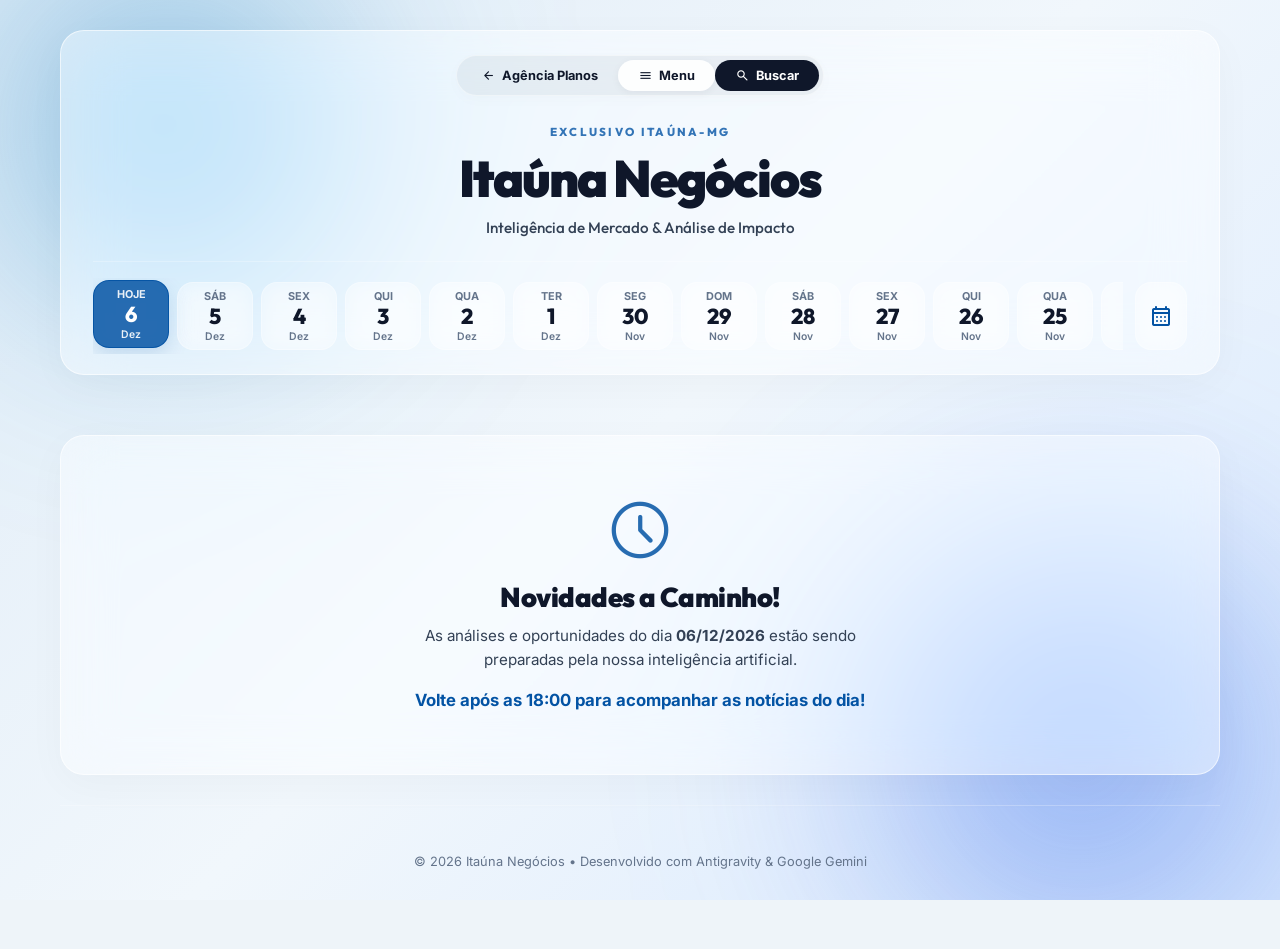
==== itauna.html @ 91522da8 "Criação do site Planos (Liquid Glass) e integração com Itaúna Negócios" ====
<!DOCTYPE html>
<html lang="pt-BR">
<head>
  <meta charset="UTF-8">
  <meta name="viewport" content="width=device-width, initial-scale=1.0">
  <title>Itaúna Negócios - Inteligência Comercial e Notícias Diárias</title>
  <meta name="description" content="Portal de análises de impacto comercial, eventos e inteligência de mercado para comerciantes e empresários da cidade de Itaúna-MG.">
  
  <!-- Fontes do Google: Outfit para títulos limpos e fáceis de ler, e Inter para texto -->
  <link rel="preconnect" href="https://fonts.googleapis.com">
  <link rel="preconnect" href="https://fonts.gstatic.com" crossorigin>
  <link href="https://fonts.googleapis.com/css2?family=Inter:wght@300;400;500;600;700&family=Outfit:wght@400;500;600;700;800;900&display=swap" rel="stylesheet">
  
  <!-- Ícones Material Symbols -->
  <link rel="stylesheet" href="https://fonts.googleapis.com/css2?family=Material+Symbols+Rounded:opsz,wght,FILL,GRAD@20..48,100..700,0..1,-50..200" />
  
  <!-- Estilo Principal -->
  <link rel="stylesheet" href="./src/css/style.css?v=1.0.3">
</head>
<body>

  <!-- Fundo Animado Fluido -->
  <div class="fluid-background" id="fluidBg"></div>

  <!-- Aplicativo Principal -->
  <div class="app-container">
    
    <!-- Cabeçalho Principal (Estilo GreenMotive Glassmorphism) -->
    <header class="app-header" id="appHeader">
      <!-- Barra superior de navegação (Pílulas Flutuantes) -->
      <div class="top-nav-bar">
        <div class="nav-pill">
          <a href="./index.html" class="nav-pill-btn" style="text-decoration: none; color: inherit; display: inline-flex; align-items: center;"><span class="material-symbols-rounded pill-icon">arrow_back</span>Agência Planos</a>
          <span class="nav-pill-btn active"><span class="material-symbols-rounded pill-icon">menu</span>Menu</span>
          <span class="nav-pill-btn accent-pill"><span class="material-symbols-rounded pill-icon">search</span>Buscar</span>
        </div>
      </div>

      <div class="header-content">
        <div class="brand-info">
          <span class="brand-tag">Exclusivo Itaúna-MG</span>
          <h1 class="brand-title">Itaúna Negócios</h1>
        </div>
        <div class="brand-subtitle">Inteligência de Mercado & Análise de Impacto</div>
      </div>
      
      <!-- Date Carousel Timeline (Barra Horizontal Deslizante) -->
      <div class="date-timeline-container">
        <div class="date-timeline" id="dateTimeline">
          <!-- Datas serão inseridas dinamicamente via JS -->
        </div>
        <div class="date-picker-wrapper">
          <button class="calendar-btn" id="calendarBtn" title="Escolher outra data" aria-label="Abrir calendário">
            <span class="material-symbols-rounded">calendar_month</span>
          </button>
          <!-- Input invisível de data para acionar o calendário do sistema -->
          <input type="date" class="hidden-date-input" id="hiddenDateInput">
        </div>
      </div>
    </header>

    <!-- Conteúdo Principal -->
    <main class="main-content">
      <!-- Indicador de Status / Carregamento -->
      <div class="loader-container" id="loaderContainer">
        <div class="spinner"></div>
        <p>Buscando relatórios de mercado...</p>
      </div>

      <!-- Grid Bento Box de Notícias -->
      <section class="news-grid-section">
        <h2 class="visually-hidden">Análises do Dia</h2>
        <div class="news-grid" id="newsGrid">
          <!-- Cards de notícias serão inseridos aqui pelo JavaScript -->
        </div>
      </section>

      <!-- Estado Vazio (Sem notícias) -->
      <div class="empty-state-container" id="emptyState" style="display: none;">
        <span class="material-symbols-rounded empty-icon" id="emptyStateIcon">schedule</span>
        <h3 id="emptyStateTitle">Aguardando Relatório de Hoje</h3>
        <p id="emptyStateMessage">Volte após as 18:00 para acompanhar as notícias do dia.</p>
      </div>
    </main>

    <!-- Rodapé -->
    <footer class="app-footer">
      <p>© 2026 Itaúna Negócios • Desenvolvido com Antigravity & Google Gemini</p>
    </footer>
  </div>

  <!-- Modal Detalhado (iOS style Slide-up Card Overlay) -->
  <div class="modal-overlay" id="newsModal" role="dialog" aria-modal="true" aria-hidden="true">
    <div class="modal-card">
      <button class="modal-close-btn" id="modalCloseBtn" aria-label="Fechar modal">
        <span class="material-symbols-rounded">close</span>
      </button>
      
      <div class="modal-scroll-content">
        <div class="modal-header">
          <span class="modal-category" id="modalCategory">Eventos</span>
          <h2 class="modal-title" id="modalTitle">Título da Notícia Detalhada</h2>
          <div class="modal-meta">
            <span class="modal-impact-badge" id="modalImpact">Alto Impacto</span>
          </div>
        </div>

        <div class="modal-body">
          <!-- Resumo Executivo -->
          <div class="modal-section summary-section">
            <h3 class="section-title"><span class="material-symbols-rounded section-icon">analytics</span>Resumo Executivo</h3>
            <p id="modalSummary">O resumo do evento aparecerá aqui.</p>
          </div>

          <!-- Análise Investigativa -->
          <div class="modal-section analysis-section">
            <h3 class="section-title"><span class="material-symbols-rounded section-icon">search_insights</span>Análise Investigativa do Impacto</h3>
            <div class="section-text" id="modalAnalysis">
              Detalhes analíticos completos do impacto na cidade de Itaúna.
            </div>
          </div>

          <!-- Painel de Inteligência de Mercado (Gráficos e Mapas) -->
          <div class="modal-section intelligence-section" id="modalIntelligenceSection" style="display: none;">
            <h3 class="section-title"><span class="material-symbols-rounded section-icon">monitoring</span>Painel de Inteligência Comercial</h3>
            <div class="intelligence-dashboard">
              <div class="intel-card chart-card">
                <h4 class="intel-card-title">Impacto Estimado por Setor</h4>
                <div class="chart-canvas-wrapper" id="modalChartContainer">
                  <!-- SVG Gráfico dinâmico injetado via JS -->
                </div>
              </div>
            </div>
          </div>

          <!-- Grade de Dicas Práticas e Lucro -->
          <div class="modal-action-grid">
            <div class="action-card how-to-act-card">
              <h3 class="action-card-title"><span class="material-symbols-rounded card-icon">storefront</span>Como Agir (Recomendações)</h3>
              <div class="action-card-content" id="modalHowToAct">
                Passos práticos para comerciantes.
              </div>
            </div>

            <div class="action-card how-to-profit-card">
              <h3 class="action-card-title"><span class="material-symbols-rounded card-icon">monetization_on</span>Como Lucrar (Oportunidades)</h3>
              <div class="action-card-content" id="modalHowToProfit">
                Passos práticos de monetização.
              </div>
            </div>
          </div>
        </div>
      </div>
    </div>
  </div>

  <!-- Scripts -->
  <script src="./src/js/utils.js?v=1.0.3" type="module"></script>
  <script src="./src/js/app.js?v=1.0.3" type="module"></script>
</body>
</html>
---- src/css/style.css ----
/* ==========================================================================
   DESIGN SYSTEM - ITAÚNA NEGÓCIOS
   Aparência: Editorial Moderno & Liquid Glass (Tons de Azul Claro)
   ========================================================================== */

:root {
  /* Cores Temáticas - Paleta Azul Editorial & Glassmorphism */
  --bg-primary: #eef4f9; /* Azul Claro Neutro e Suave */
  --bg-gradient-start: #e0ecf7; 
  --bg-gradient-middle: #f1f7fc;
  --bg-gradient-end: #dbeafe;
  
  /* Efeito Liquid Glass Aprimorado */
  --glass-bg: rgba(255, 255, 255, 0.45);
  --glass-bg-hover: rgba(255, 255, 255, 0.65);
  --glass-border: rgba(255, 255, 255, 0.6);
  --glass-border-hover: rgba(3, 83, 164, 0.25);
  --glass-shadow: rgba(15, 23, 42, 0.03);
  --glass-shadow-hover: rgba(15, 23, 42, 0.06);
  
  /* Cores de Destaque */
  --primary: #0353a4; /* Azul Escuro */
  --primary-hover: #002855;
  --primary-light: rgba(3, 83, 164, 0.06);
  --accent: #2563eb;
  
  /* Cores de Texto */
  --text-primary: #0f172a; /* Slate 900 */
  --text-secondary: #334155; /* Slate 700 */
  --text-muted: #64748b; /* Slate 500 */
  
  /* Níveis de Impacto (Neon/Brilhantes para o Glassmorphism) */
  --impact-high: #f43f5e; /* Vermelho Brilhante */
  --impact-high-bg: rgba(244, 63, 94, 0.1);
  --impact-medium: #f97316; /* Laranja Brilhante */
  --impact-medium-bg: rgba(249, 115, 22, 0.1);
  --impact-low: #0d9488; /* Teal Brilhante */
  --impact-low-bg: rgba(13, 148, 136, 0.1);

  /* Tipografia Limpa */
  --font-title: 'Outfit', -apple-system, BlinkMacSystemFont, "Segoe UI", Roboto, sans-serif;
  --font-subtitle: 'Outfit', -apple-system, BlinkMacSystemFont, "Segoe UI", Roboto, sans-serif;
  --font-body: 'Inter', -apple-system, BlinkMacSystemFont, "Segoe UI", Roboto, sans-serif;
  
  /* Bordas e Cantos (Pontas Bem Arredondadas estilo GreenMotive) */
  --border-radius-sm: 8px;
  --border-radius-md: 16px;
  --border-radius-lg: 24px;
  --border-radius-xl: 32px;
  
  /* Linhas Divisórias de Vidro */
  --divider-thin: 1px solid rgba(255, 255, 255, 0.4);
  
  --transition-smooth: all 0.3s cubic-bezier(0.16, 1, 0.3, 1);
  --transition-spring: all 0.5s cubic-bezier(0.175, 0.885, 0.32, 1.1);
}

/* ==========================================================================
   RESET & ESTILOS GERAIS
   ========================================================================== */

* {
  box-sizing: border-box;
  margin: 0;
  padding: 0;
}

body {
  font-family: var(--font-body);
  color: var(--text-primary);
  background-color: var(--bg-primary);
  min-height: 100vh;
  overflow-x: hidden;
  position: relative;
  -webkit-font-smoothing: antialiased;
}

.visually-hidden {
  position: absolute;
  width: 1px;
  height: 1px;
  padding: 0;
  margin: -1px;
  overflow: hidden;
  clip: rect(0, 0, 0, 0);
  white-space: nowrap;
  border: 0;
}

/* ==========================================================================
   FUNDO FLUIDO COM ORBES EM MOVIMENTO (Glassmorphism Background)
   ========================================================================== */

.fluid-background {
  position: fixed;
  top: 0;
  left: 0;
  right: 0;
  bottom: 0;
  z-index: -2;
  background: linear-gradient(135deg, 
    var(--bg-gradient-start), 
    var(--bg-gradient-middle), 
    var(--bg-gradient-end)
  );
  overflow: hidden;
}

/* Orbes de Vidro Refrativos Animados */
.fluid-background::before,
.fluid-background::after {
  content: '';
  position: absolute;
  border-radius: 50%;
  filter: blur(100px);
  opacity: 0.55;
  mix-blend-mode: multiply;
  animation: floatOrbs 25s infinite alternate ease-in-out;
  pointer-events: none;
}

.fluid-background::before {
  width: 500px;
  height: 500px;
  background: radial-gradient(circle, #0284c7 0%, rgba(2, 132, 199, 0) 70%);
  top: -120px;
  left: -80px;
}

.fluid-background::after {
  width: 600px;
  height: 600px;
  background: radial-gradient(circle, #2563eb 0%, rgba(37, 99, 235, 0) 70%);
  bottom: -150px;
  right: -100px;
  animation-delay: -7s;
  animation-duration: 32s;
}

@keyframes floatOrbs {
  0% {
    transform: translate(0, 0) scale(1);
  }
  50% {
    transform: translate(120px, 80px) scale(1.15);
  }
  100% {
    transform: translate(-60px, -90px) scale(0.9);
  }
}

/* ==========================================================================
   CONTAINER E CABEÇALHO EDITORIAL
   ========================================================================== */

.app-container {
  max-width: 1200px;
  margin: 0 auto;
  padding: 30px 20px 80px 20px;
  min-height: 100vh;
  display: flex;
  flex-direction: column;
}

/* Cabeçalho estilo GreenMotive Glassmorphism */
.app-header {
  background: var(--glass-bg);
  backdrop-filter: blur(30px) saturate(140%);
  -webkit-backdrop-filter: blur(30px) saturate(140%);
  border: 1px solid var(--glass-border);
  box-shadow: 0 10px 40px var(--glass-shadow);
  border-radius: var(--border-radius-lg);
  padding: 24px 32px 20px 32px;
  margin-bottom: 30px;
  display: flex;
  flex-direction: column;
  align-items: center;
  position: relative;
  overflow: hidden;
}

/* Barra superior de navegação (Pílulas) */
.top-nav-bar {
  width: 100%;
  display: flex;
  justify-content: center;
  margin-bottom: 24px;
}

.nav-pill {
  display: flex;
  background: rgba(15, 23, 42, 0.05); /* Cinza escuro ultra suave */
  border-radius: 9999px;
  padding: 4px;
  border: 1px solid rgba(255, 255, 255, 0.45);
  box-shadow: 0 4px 15px rgba(15, 23, 42, 0.02);
}

.nav-pill-btn {
  display: inline-flex;
  align-items: center;
  gap: 6px;
  padding: 8px 20px;
  font-size: 0.8rem;
  font-weight: 700;
  color: var(--text-secondary);
  border-radius: 9999px;
  cursor: pointer;
  transition: var(--transition-smooth);
}

.nav-pill-btn.active {
  background: rgba(255, 255, 255, 0.9);
  color: #0f172a;
  box-shadow: 0 2px 8px rgba(15, 23, 42, 0.05);
}

.nav-pill-btn.accent-pill {
  background: #0f172a; /* Slate escuro */
  color: #ffffff;
}

.nav-pill-btn.accent-pill:hover {
  background: #1e293b;
  transform: translateY(0);
}

.pill-icon {
  font-size: 15px !important;
}

.header-content {
  width: 100%;
  display: flex;
  flex-direction: column;
  align-items: center;
  gap: 2px;
  margin-bottom: 24px;
  text-align: center;
}

.brand-tag {
  font-family: var(--font-subtitle);
  font-size: 0.72rem;
  font-weight: 800;
  text-transform: uppercase;
  letter-spacing: 0.2em;
  color: var(--primary);
  opacity: 0.8;
}

.brand-title {
  font-family: var(--font-title);
  font-size: 3.2rem;
  font-weight: 900;
  letter-spacing: -0.04em;
  color: #0f172a;
  margin: 6px 0;
}

.brand-subtitle {
  font-family: var(--font-subtitle);
  font-size: 0.95rem;
  color: var(--text-secondary);
  font-weight: 500;
}

/* ==========================================================================
   DATE CAROUSEL (Timeline de Abas)
   ========================================================================== */

.date-timeline-container {
  width: 100%;
  display: flex;
  align-items: center;
  gap: 12px;
  border-top: 1px solid rgba(255, 255, 255, 0.25);
  padding-top: 16px;
}

.date-timeline {
  display: flex;
  gap: 8px;
  overflow-x: auto;
  scroll-behavior: smooth;
  flex-grow: 1;
  padding: 4px 0;
  scrollbar-width: none;
  -ms-overflow-style: none;
}

.date-timeline::-webkit-scrollbar {
  display: none;
}

.date-item {
  flex: 0 0 auto;
  display: flex;
  flex-direction: column;
  align-items: center;
  justify-content: center;
  width: 76px;
  height: 68px;
  border-radius: var(--border-radius-md);
  border: 1px solid rgba(255, 255, 255, 0.3);
  background: rgba(255, 255, 255, 0.25);
  backdrop-filter: blur(10px);
  cursor: pointer;
  user-select: none;
  transition: var(--transition-smooth);
}

.date-item:hover {
  background: rgba(255, 255, 255, 0.6);
  transform: translateY(-2px);
  border-color: rgba(255, 255, 255, 0.6);
}

.date-item-weekday {
  font-family: var(--font-body);
  font-size: 0.68rem;
  text-transform: uppercase;
  font-weight: 700;
  color: var(--text-muted);
}

.date-item-day {
  font-family: var(--font-title);
  font-size: 1.35rem;
  font-weight: 800;
  color: var(--text-primary);
  line-height: 1.1;
  margin: 2px 0;
}

.date-item-month {
  font-family: var(--font-body);
  font-size: 0.65rem;
  font-weight: 600;
  color: var(--text-muted);
}

/* Pílula Ativa (Estilo Moderno Vidro) */
.date-item.active {
  background: rgba(3, 83, 164, 0.85);
  border-color: rgba(3, 83, 164, 0.9);
  transform: translateY(-2px);
  box-shadow: 0 8px 20px rgba(3, 83, 164, 0.15);
}

.date-item.active .date-item-weekday { color: rgba(255, 255, 255, 0.9); }
.date-item.active .date-item-day { color: #ffffff; }
.date-item.active .date-item-month { color: rgba(255, 255, 255, 0.9); }

/* Calendário */
.calendar-btn {
  width: 52px;
  height: 68px;
  border-radius: var(--border-radius-md);
  border: 1px solid rgba(255, 255, 255, 0.3);
  background: rgba(255, 255, 255, 0.25);
  backdrop-filter: blur(10px);
  color: var(--primary);
  cursor: pointer;
  display: flex;
  align-items: center;
  justify-content: center;
  transition: var(--transition-smooth);
  position: relative;
}

.calendar-btn:hover {
  background: rgba(255, 255, 255, 0.6);
  transform: scale(1.03);
}

.hidden-date-input {
  position: absolute;
  top: 0;
  left: 0;
  width: 100%;
  height: 100%;
  opacity: 0;
  cursor: pointer;
  z-index: 10;
}

/* ==========================================================================
   GRID BENTO BOX EDITORIAL
   ========================================================================== */

.main-content {
  flex-grow: 1;
  display: flex;
  flex-direction: column;
}

.news-grid {
  display: grid;
  grid-template-columns: 1fr;
  gap: 28px;
  padding: 16px 0;
}

@media (min-width: 768px) {
  .news-grid {
    grid-template-columns: repeat(2, 1fr);
  }
}

@media (min-width: 1024px) {
  .news-grid {
    grid-template-columns: repeat(3, 1fr);
  }
}

/* Estilo do Card Glassmorphism Ultra-Premium (GreenMotive style) */
.news-card {
  background: rgba(255, 255, 255, 0.45);
  backdrop-filter: blur(25px) saturate(140%);
  -webkit-backdrop-filter: blur(25px) saturate(140%);
  border: 1px solid rgba(255, 255, 255, 0.5);
  border-radius: var(--border-radius-lg);
  padding: 28px;
  box-shadow: 0 8px 32px var(--glass-shadow);
  cursor: pointer;
  display: flex;
  flex-direction: column;
  justify-content: space-between;
  min-height: 410px; /* Tamanho mínimo uniforme e confortável */
  height: auto;
  gap: 16px;
  transition: var(--transition-spring);
  position: relative;
  overflow: hidden;
  animation: fadeIn 0.4s ease forwards;
}

.news-card:hover {
  background: rgba(255, 255, 255, 0.65);
  border-color: rgba(3, 83, 164, 0.25);
  transform: translateY(-6px);
  box-shadow: 0 16px 40px rgba(15, 23, 42, 0.08);
}

/* Container de Gradiente Abstrato (Hover Effect) */
.card-bg-gradient {
  position: absolute;
  top: 0;
  left: 0;
  width: 100%;
  height: 100%;
  z-index: 0;
  pointer-events: none;
  opacity: 0.12;
  transition: opacity 0.5s ease, transform 0.5s ease;
  display: flex;
  align-items: center;
  justify-content: center;
}

.news-card:hover .card-bg-gradient {
  opacity: 0.35;
  transform: scale(1.15) rotate(5deg);
}

/* Forçar conteúdo a ficar sobreposto ao gradiente de fundo */
.card-header-tags,
.card-body-content,
.card-footer {
  position: relative;
  z-index: 1;
}

/* Ícone Geométrico Minimalista de Traço Grosso */
.card-geo-icon {
  width: 42px;
  height: 42px;
  display: flex;
  align-items: center;
  justify-content: center;
  color: #0f172a; /* Slate 900 */
  margin-bottom: 8px;
  transition: var(--transition-smooth);
}

.card-geo-icon svg {
  width: 100%;
  height: 100%;
  stroke: currentColor;
  stroke-width: 3.5px; /* Traço grosso geométrico */
  fill: none;
  stroke-linecap: round;
  stroke-linejoin: round;
}

.news-card:hover .card-geo-icon {
  transform: scale(1.08);
  color: var(--accent);
}

/* Tags e Badges */
.card-header-tags {
  display: flex;
  justify-content: space-between;
  align-items: center;
}

.category-tag {
  font-family: var(--font-subtitle);
  font-size: 0.7rem;
  font-weight: 800;
  text-transform: uppercase;
  color: var(--primary);
  background: rgba(3, 83, 164, 0.05);
  padding: 5px 12px;
  border-radius: 9999px;
  letter-spacing: 0.06em;
  border: 1px solid rgba(3, 83, 164, 0.1);
}

.impact-badge {
  font-family: var(--font-body);
  font-size: 0.7rem;
  font-weight: 700;
  padding: 5px 10px;
  border-radius: 8px;
  display: inline-flex;
  align-items: center;
  gap: 5px;
}

.impact-badge::before {
  content: '';
  width: 6px;
  height: 6px;
  border-radius: 50%;
  display: inline-block;
}

/* Níveis de Impacto Translúcidos */
.news-card.impact-alto .impact-badge { color: var(--impact-high); background: var(--impact-high-bg); }
.news-card.impact-alto .impact-badge::before { background: var(--impact-high); }

.news-card.impact-médio .impact-badge { color: var(--impact-medium); background: var(--impact-medium-bg); }
.news-card.impact-médio .impact-badge::before { background: var(--impact-medium); }

.news-card.impact-baixo .impact-badge { color: var(--impact-low); background: var(--impact-low-bg); }
.news-card.impact-baixo .impact-badge::before { background: var(--impact-low); }

/* Título e Texto */
.card-body-content {
  display: flex;
  flex-direction: column;
  gap: 10px;
  flex-grow: 1;
}

.card-title {
  font-family: var(--font-title);
  font-size: 1.3rem;
  font-weight: 800;
  line-height: 1.3;
  color: #0f172a;
  transition: var(--transition-smooth);
}

.news-card:hover .card-title {
  color: var(--accent);
}

.card-summary {
  font-family: var(--font-body);
  font-size: 0.85rem;
  line-height: 1.55;
  color: var(--text-secondary);
  display: -webkit-box;
  -webkit-line-clamp: 3; /* Reduzido para 3 linhas para liberar espaço e não cortar o rodapé */
  -webkit-box-orient: vertical;
  overflow: hidden;
}

/* Rodapé do Card */
.card-footer {
  display: flex;
  align-items: center;
  justify-content: flex-end;
  border-top: 1px solid rgba(15, 23, 42, 0.05);
  padding-top: 12px;
  font-size: 0.8rem;
  font-weight: 700;
  color: var(--primary);
}

.read-more-text {
  display: flex;
  align-items: center;
  gap: 4px;
  font-family: var(--font-subtitle);
  transition: var(--transition-smooth);
}

.news-card:hover .read-more-text {
  transform: translateX(4px);
  color: var(--accent);
}

/* ==========================================================================
   MODAL DE DETALHES (Glassmorphism Duplo e Contraste Escuro)
   ========================================================================== */

.modal-overlay {
  position: fixed;
  top: 0;
  left: 0;
  right: 0;
  bottom: 0;
  background-color: rgba(15, 32, 55, 0.25);
  backdrop-filter: blur(20px);
  -webkit-backdrop-filter: blur(20px);
  z-index: 1000;
  display: flex;
  align-items: flex-end;
  justify-content: center;
  opacity: 0;
  pointer-events: none;
  transition: opacity 0.4s cubic-bezier(0.16, 1, 0.3, 1);
}

.modal-overlay.active {
  opacity: 1;
  pointer-events: auto;
}

.modal-card {
  width: 100%;
  max-height: 92vh;
  background: rgba(255, 255, 255, 0.45); /* Vidro super translúcido */
  backdrop-filter: blur(40px) saturate(160%);
  -webkit-backdrop-filter: blur(40px) saturate(160%);
  border: 1px solid rgba(255, 255, 255, 0.65);
  border-top-left-radius: var(--border-radius-xl);
  border-top-right-radius: var(--border-radius-xl);
  box-shadow: 0 -20px 60px rgba(15, 32, 55, 0.1);
  position: relative;
  display: flex;
  flex-direction: column;
  transform: translateY(100%);
  transition: transform 0.55s cubic-bezier(0.16, 1, 0.3, 1);
}

.modal-overlay.active .modal-card {
  transform: translateY(0);
}

@media (min-width: 768px) {
  .modal-overlay {
    align-items: center;
  }
  .modal-card {
    width: 90%;
    max-width: 860px;
    height: auto;
    max-height: 88vh;
    border-radius: var(--border-radius-lg);
  }
}

/* Botão Fechar Estilo Pill */
.modal-close-btn {
  position: absolute;
  top: 20px;
  right: 20px;
  width: 36px;
  height: 36px;
  border-radius: 50%;
  background: rgba(15, 23, 42, 0.08);
  border: 1px solid rgba(255, 255, 255, 0.45);
  color: var(--text-primary);
  cursor: pointer;
  display: flex;
  align-items: center;
  justify-content: center;
  z-index: 100;
  transition: var(--transition-smooth);
}

.modal-close-btn:hover {
  background: #0f172a;
  color: #ffffff;
  transform: scale(1.05);
}

/* Rolagem Interna */
.modal-scroll-content {
  overflow-y: auto;
  padding: 0;
}

/* Header do Modal */
.modal-header {
  padding: 36px 36px 16px 36px;
  display: flex;
  flex-direction: column;
  align-items: flex-start;
  gap: 12px;
}

.modal-category {
  font-family: var(--font-subtitle);
  font-size: 0.7rem;
  font-weight: 800;
  text-transform: uppercase;
  color: var(--primary);
  background: rgba(3, 83, 164, 0.06);
  padding: 5px 12px;
  border-radius: 9999px;
  letter-spacing: 0.06em;
  border: 1px solid rgba(3, 83, 164, 0.1);
}

.modal-title {
  font-family: var(--font-title);
  font-size: 2rem;
  font-weight: 900;
  line-height: 1.25;
  color: #0f172a;
  letter-spacing: -0.02em;
}

.modal-meta {
  width: 100%;
  display: flex;
  align-items: center;
  border-bottom: 1px solid rgba(255, 255, 255, 0.3);
  padding-bottom: 16px;
}

.modal-impact-badge {
  font-family: var(--font-body);
  font-size: 0.72rem;
  font-weight: 700;
  padding: 5px 10px;
  border-radius: 8px;
  display: inline-flex;
  align-items: center;
  gap: 6px;
}

.modal-impact-badge::before {
  content: '';
  width: 6px;
  height: 6px;
  border-radius: 50%;
}

/* Corpo do Modal */
.modal-body {
  padding: 0 36px 48px 36px;
  display: flex;
  flex-direction: column;
  gap: 28px;
}

/* Seção Clássica (Clara) */
.modal-section {
  background: rgba(255, 255, 255, 0.35);
  border: 1px solid rgba(255, 255, 255, 0.5);
  border-radius: var(--border-radius-md);
  padding: 24px;
  box-shadow: 0 4px 20px rgba(0, 0, 0, 0.01);
  transition: var(--transition-smooth);
}

.section-title {
  font-family: var(--font-title);
  font-size: 1.15rem;
  font-weight: 800;
  color: #0f172a;
  margin-bottom: 16px;
  display: flex;
  align-items: center;
  gap: 8px;
  border-bottom: 1px solid rgba(15, 23, 42, 0.06);
  padding-bottom: 8px;
}

.section-icon {
  color: var(--primary);
  font-size: 20px;
}

/* Resumo em Vidro Escuro (Alto Contraste - Cannabis Lab style) */
.summary-section {
  background: rgba(15, 23, 42, 0.88) !important;
  backdrop-filter: blur(20px);
  border: 1px solid rgba(255, 255, 255, 0.1) !important;
  color: rgba(255, 255, 255, 0.9) !important;
  border-left: 4px solid var(--accent) !important;
  box-shadow: 0 10px 30px rgba(0, 0, 0, 0.12);
}

.summary-section .section-title {
  color: #ffffff !important;
  border-bottom-color: rgba(255, 255, 255, 0.1) !important;
}

.summary-section .section-icon {
  color: #38bdf8;
}

#modalSummary {
  font-family: var(--font-subtitle);
  font-size: 1.05rem;
  line-height: 1.6;
  font-weight: 600;
  color: rgba(255, 255, 255, 0.85);
  font-style: italic;
}

#modalAnalysis {
  font-family: var(--font-body);
  font-size: 0.92rem;
  line-height: 1.65;
  color: var(--text-secondary);
}

/* ==========================================================================
   PAINEL DE INTELIGÊNCIA COMERCIAL (Vidro Escuro / Preto Contrastante)
   ========================================================================== */

.intelligence-dashboard {
  display: flex;
  flex-direction: column;
  gap: 20px;
}

.intel-card {
  background: rgba(15, 23, 42, 0.88) !important;
  backdrop-filter: blur(20px);
  border: 1px solid rgba(255, 255, 255, 0.1) !important;
  border-radius: var(--border-radius-md);
  padding: 20px;
  color: #ffffff !important;
  box-shadow: 0 10px 30px rgba(0, 0, 0, 0.12);
  transition: var(--transition-smooth);
}

.intel-card:hover {
  transform: translateY(-2px);
  border-color: rgba(255, 255, 255, 0.18) !important;
}

.intel-card-title {
  font-family: var(--font-title);
  font-size: 0.8rem;
  font-weight: 800;
  color: rgba(255, 255, 255, 0.9);
  margin-bottom: 14px;
  text-transform: uppercase;
  letter-spacing: 0.05em;
  border-bottom: 1px solid rgba(255, 255, 255, 0.1);
  padding-bottom: 8px;
}

.chart-canvas-wrapper {
  height: 200px;
  display: flex;
  align-items: center;
  justify-content: center;
  background: rgba(255, 255, 255, 0.04) !important;
  border-radius: var(--border-radius-sm);
  padding: 8px;
  border: 1px solid rgba(255, 255, 255, 0.08);
}

.map-canvas-wrapper {
  height: 200px;
  background: rgba(255, 255, 255, 0.04) !important;
  border-radius: var(--border-radius-sm);
  border: 1px solid rgba(255, 255, 255, 0.08);
  padding: 0 !important; /* Sem padding para o iframe do Google Maps preencher tudo */
  overflow: hidden;
}

/* SVG Chart Neon Styles */
.chart-bar {
  transition: fill 0.3s ease;
}
.chart-bar:hover {
  fill: #60a5fa !important; /* Azul Neon */
}

/* ==========================================================================
   GRADE DE RECOMENDAÇÕES E LUCRO (Vidro Escuro Contrastante)
   ========================================================================== */

.modal-action-grid {
  display: grid;
  grid-template-columns: 1fr;
  gap: 20px;
}

@media (min-width: 768px) {
  .modal-action-grid {
    grid-template-columns: repeat(2, 1fr);
  }
}

.action-card {
  background: rgba(15, 23, 42, 0.88) !important;
  backdrop-filter: blur(20px);
  border: 1px solid rgba(255, 255, 255, 0.1);
  border-radius: var(--border-radius-md);
  padding: 24px;
  color: #ffffff !important;
  box-shadow: 0 10px 30px rgba(0, 0, 0, 0.12);
  transition: var(--transition-smooth);
}

.action-card:hover {
  transform: translateY(-2px);
  border-color: rgba(255, 255, 255, 0.18);
}

.how-to-act-card {
  border-left: 5px solid var(--accent);
}

.how-to-profit-card {
  border-left: 5px solid var(--impact-low);
}

.action-card-title {
  font-family: var(--font-title);
  font-size: 1.1rem;
  font-weight: 800;
  margin-bottom: 14px;
  display: flex;
  align-items: center;
  gap: 8px;
  color: #ffffff !important;
  border-bottom: 1px solid rgba(255, 255, 255, 0.1);
  padding-bottom: 8px;
}

.how-to-act-card .card-icon { color: #38bdf8; }
.how-to-profit-card .card-icon { color: #2dd4bf; }

.action-card-content {
  font-family: var(--font-body);
  font-size: 0.88rem;
  line-height: 1.6;
  color: rgba(255, 255, 255, 0.8);
}

.action-card-content ul, 
.action-card-content ol {
  padding-left: 18px;
}

.action-card-content li {
  margin-bottom: 10px;
}

/* ==========================================================================
   RODAPÉ E ANIMAÇÕES
   ========================================================================== */

.app-footer {
  margin-top: auto;
  padding-top: 48px;
  text-align: center;
  color: var(--text-muted);
  font-size: 0.8rem;
  border-top: 1px solid rgba(255, 255, 255, 0.25);
}

@keyframes fadeIn {
  from {
    opacity: 0;
    transform: translateY(12px);
  }
  to {
    opacity: 1;
    transform: translateY(0);
  }
}

/* ==========================================================================
   ESTADOS DE CARREGAMENTO E VAZIO (Loader & Empty State)
   ========================================================================== */

.loader-container,
.empty-state-container {
  display: flex;
  flex-direction: column;
  align-items: center;
  justify-content: center;
  text-align: center;
  padding: 60px 24px;
  background: var(--glass-bg);
  backdrop-filter: blur(25px) saturate(140%);
  -webkit-backdrop-filter: blur(25px) saturate(140%);
  border: 1px solid var(--glass-border);
  border-radius: var(--border-radius-lg);
  box-shadow: 0 10px 40px var(--glass-shadow);
  margin: 30px 0;
  animation: fadeIn 0.5s ease forwards;
}

.loader-container p,
.empty-state-container p {
  font-family: var(--font-body);
  font-size: 0.95rem;
  color: var(--text-secondary);
  max-width: 480px;
  line-height: 1.6;
}

.loader-container p {
  margin-top: 18px;
  font-weight: 600;
}

.empty-state-container h3 {
  font-family: var(--font-title);
  font-size: 1.7rem;
  font-weight: 900;
  color: #0f172a;
  margin: 16px 0 10px 0;
  letter-spacing: -0.02em;
}

/* Spinner de Carregamento Premium */
.spinner {
  width: 52px;
  height: 52px;
  border: 4.5px solid rgba(3, 83, 164, 0.1);
  border-left-color: var(--primary);
  border-radius: 50%;
  animation: spin 1s linear infinite;
}

@keyframes spin {
  to { transform: rotate(360deg); }
}

/* Ícones dos Estados */
.empty-icon {
  font-size: 68px !important;
  color: var(--primary);
  opacity: 0.85;
  display: inline-block;
  line-height: 1;
}

/* Animação do Relógio (Pendular + Pulso) */
.empty-icon.animated-clock {
  animation: clockPulse 3.5s infinite ease-in-out, clockWobble 6s infinite ease-in-out;
}

/* Animação de Pulsar o Brilho */
@keyframes clockPulse {
  0%, 100% {
    transform: scale(1);
    filter: drop-shadow(0 0 0px rgba(3, 83, 164, 0));
    opacity: 0.8;
  }
  50% {
    transform: scale(1.08);
    filter: drop-shadow(0 0 16px rgba(3, 83, 164, 0.45));
    opacity: 1;
  }
}

/* Animação de Oscilação / Pêndulo Suave */
@keyframes clockWobble {
  0%, 100% { transform: rotate(0deg); }
  25% { transform: rotate(12deg); }
  75% { transform: rotate(-12deg); }
}
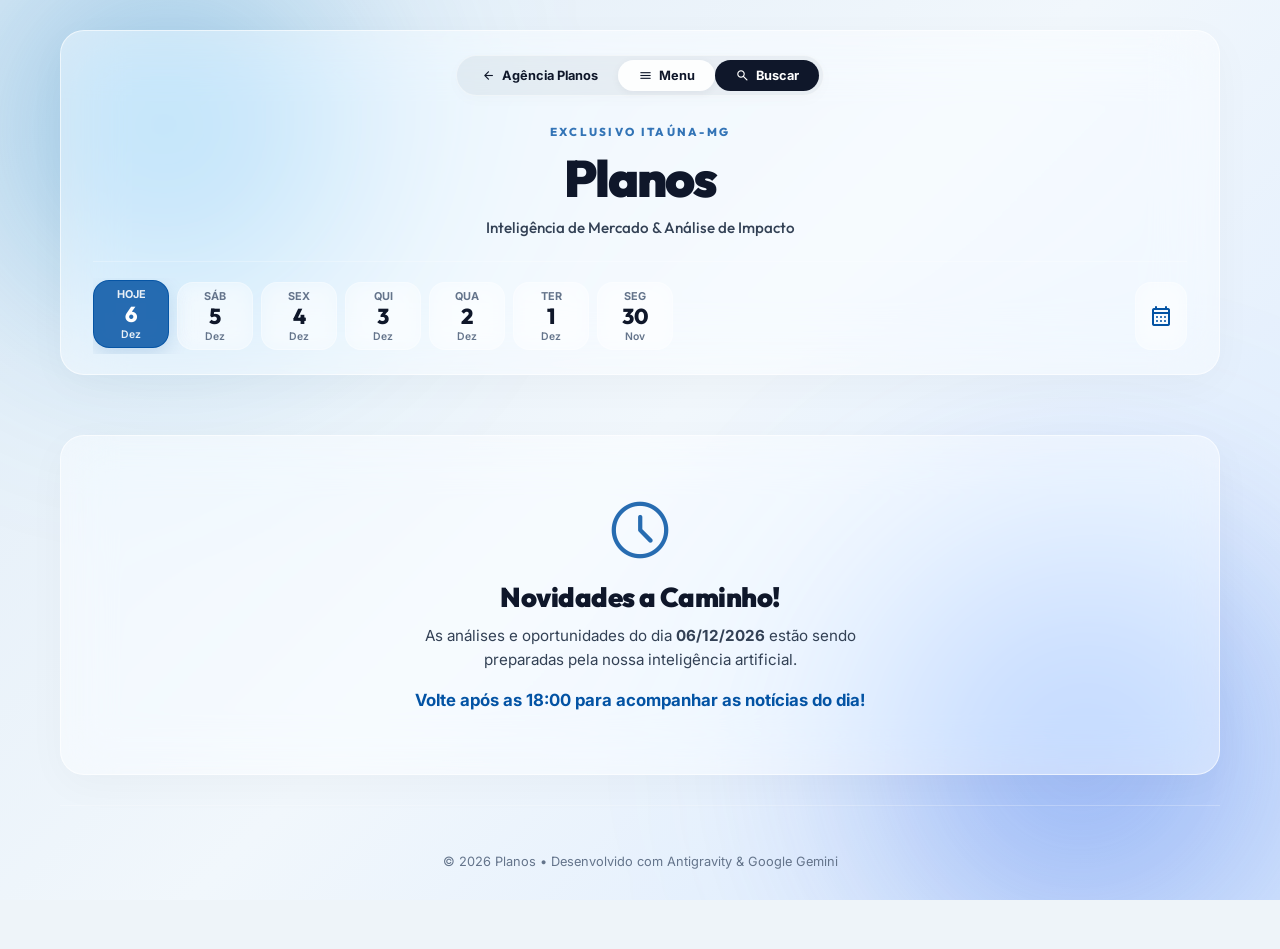
==== commit 6ebad9f8: "Interface: Renomeando portal de noticias para Planos, restringindo a 7 dias de timeline, bloqueando " ====
--- a/itauna.html
+++ b/itauna.html
@@ -3,7 +3,7 @@
 <head>
   <meta charset="UTF-8">
   <meta name="viewport" content="width=device-width, initial-scale=1.0">
-  <title>Itaúna Negócios - Inteligência Comercial e Notícias Diárias</title>
+  <title>Planos - Inteligência Comercial e Notícias Diárias</title>
   <meta name="description" content="Portal de análises de impacto comercial, eventos e inteligência de mercado para comerciantes e empresários da cidade de Itaúna-MG.">
   
   <!-- Fontes do Google: Outfit para títulos limpos e fáceis de ler, e Inter para texto -->
@@ -15,7 +15,7 @@
   <link rel="stylesheet" href="https://fonts.googleapis.com/css2?family=Material+Symbols+Rounded:opsz,wght,FILL,GRAD@20..48,100..700,0..1,-50..200" />
   
   <!-- Estilo Principal -->
-  <link rel="stylesheet" href="./src/css/style.css?v=1.0.3">
+  <link rel="stylesheet" href="./src/css/style.css?v=1.0.4">
 </head>
 <body>
 
@@ -39,7 +39,7 @@
       <div class="header-content">
         <div class="brand-info">
           <span class="brand-tag">Exclusivo Itaúna-MG</span>
-          <h1 class="brand-title">Itaúna Negócios</h1>
+          <h1 class="brand-title">Planos</h1>
         </div>
         <div class="brand-subtitle">Inteligência de Mercado & Análise de Impacto</div>
       </div>
@@ -85,7 +85,7 @@
 
     <!-- Rodapé -->
     <footer class="app-footer">
-      <p>© 2026 Itaúna Negócios • Desenvolvido com Antigravity & Google Gemini</p>
+      <p>© 2026 Planos • Desenvolvido com Antigravity & Google Gemini</p>
     </footer>
   </div>
 
@@ -155,7 +155,7 @@
   </div>
 
   <!-- Scripts -->
-  <script src="./src/js/utils.js?v=1.0.3" type="module"></script>
-  <script src="./src/js/app.js?v=1.0.3" type="module"></script>
+  <script src="./src/js/utils.js?v=1.0.4" type="module"></script>
+  <script src="./src/js/app.js?v=1.0.4" type="module"></script>
 </body>
 </html>
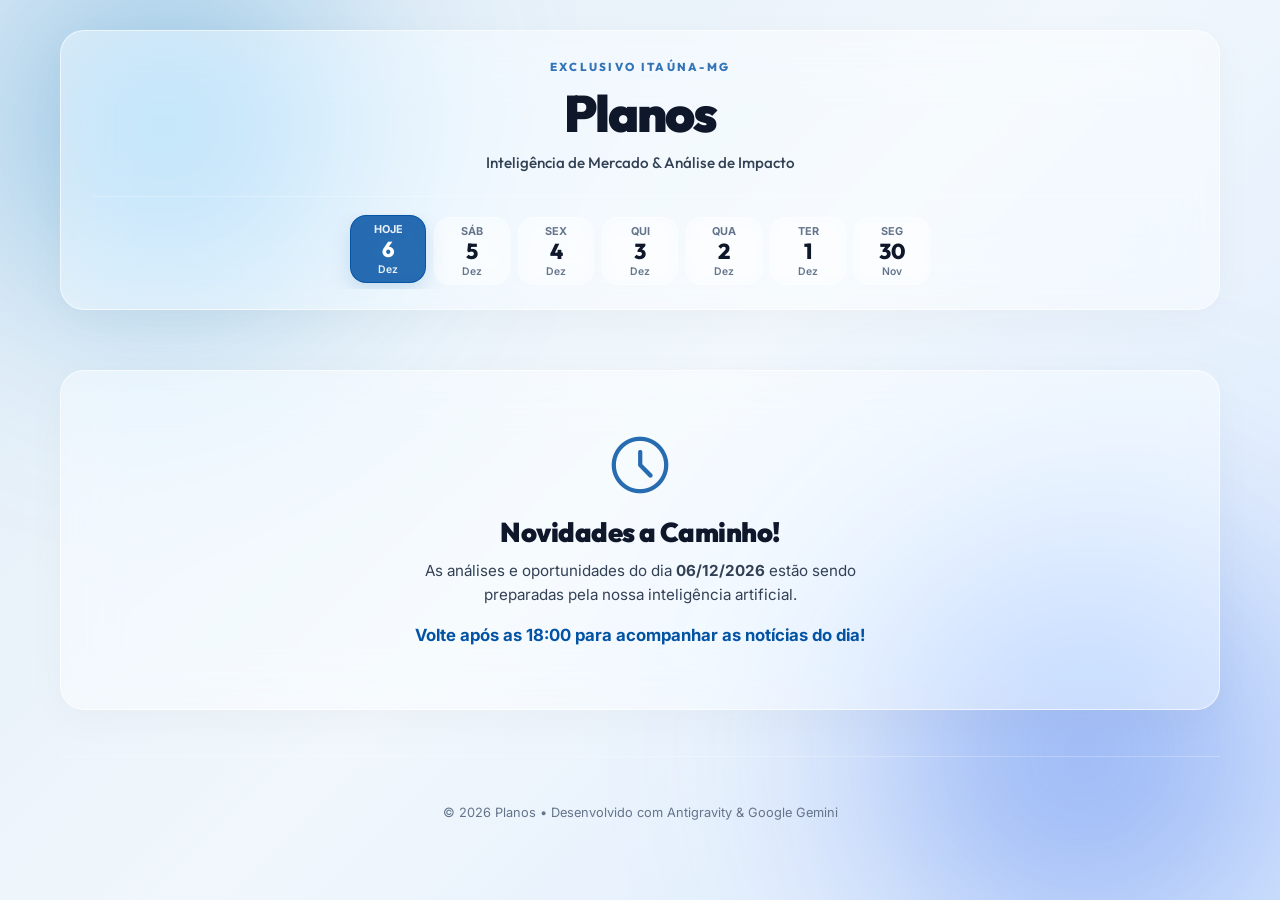
==== commit 09721435: "Interface: Removendo botoes superiores e botao de calendario, centralizando a timeline no desktop e " ====
--- a/itauna.html
+++ b/itauna.html
@@ -15,7 +15,7 @@
   <link rel="stylesheet" href="https://fonts.googleapis.com/css2?family=Material+Symbols+Rounded:opsz,wght,FILL,GRAD@20..48,100..700,0..1,-50..200" />
   
   <!-- Estilo Principal -->
-  <link rel="stylesheet" href="./src/css/style.css?v=1.0.4">
+  <link rel="stylesheet" href="./src/css/style.css?v=1.0.5">
 </head>
 <body>
 
@@ -27,14 +27,6 @@
     
     <!-- Cabeçalho Principal (Estilo GreenMotive Glassmorphism) -->
     <header class="app-header" id="appHeader">
-      <!-- Barra superior de navegação (Pílulas Flutuantes) -->
-      <div class="top-nav-bar">
-        <div class="nav-pill">
-          <a href="./index.html" class="nav-pill-btn" style="text-decoration: none; color: inherit; display: inline-flex; align-items: center;"><span class="material-symbols-rounded pill-icon">arrow_back</span>Agência Planos</a>
-          <span class="nav-pill-btn active"><span class="material-symbols-rounded pill-icon">menu</span>Menu</span>
-          <span class="nav-pill-btn accent-pill"><span class="material-symbols-rounded pill-icon">search</span>Buscar</span>
-        </div>
-      </div>
 
       <div class="header-content">
         <div class="brand-info">
@@ -49,13 +41,7 @@
         <div class="date-timeline" id="dateTimeline">
           <!-- Datas serão inseridas dinamicamente via JS -->
         </div>
-        <div class="date-picker-wrapper">
-          <button class="calendar-btn" id="calendarBtn" title="Escolher outra data" aria-label="Abrir calendário">
-            <span class="material-symbols-rounded">calendar_month</span>
-          </button>
-          <!-- Input invisível de data para acionar o calendário do sistema -->
-          <input type="date" class="hidden-date-input" id="hiddenDateInput">
-        </div>
+
       </div>
     </header>
 
@@ -155,7 +141,7 @@
   </div>
 
   <!-- Scripts -->
-  <script src="./src/js/utils.js?v=1.0.4" type="module"></script>
-  <script src="./src/js/app.js?v=1.0.4" type="module"></script>
+  <script src="./src/js/utils.js?v=1.0.5" type="module"></script>
+  <script src="./src/js/app.js?v=1.0.5" type="module"></script>
 </body>
 </html>
--- a/src/css/style.css
+++ b/src/css/style.css
@@ -287,6 +287,13 @@
   padding: 4px 0;
   scrollbar-width: none;
   -ms-overflow-style: none;
+  justify-content: flex-start;
+}
+
+@media (min-width: 768px) {
+  .date-timeline {
+    justify-content: center;
+  }
 }
 
 .date-timeline::-webkit-scrollbar {
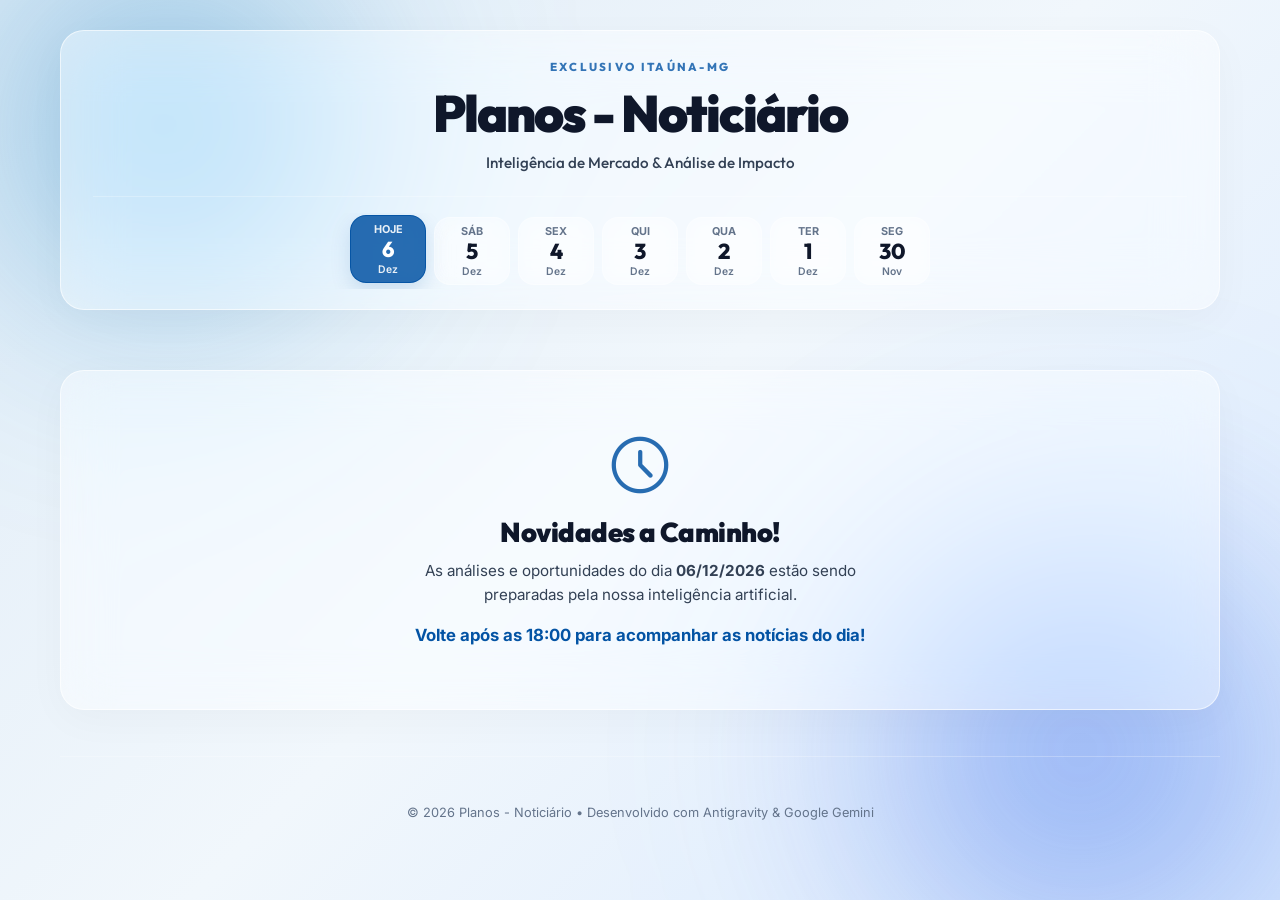
==== commit 8920dbf6: "Interface: Renomeando site de notícias e links para Planos - Noticiário, restaurando arquivos essenc" ====
--- a/itauna.html
+++ b/itauna.html
@@ -3,7 +3,7 @@
 <head>
   <meta charset="UTF-8">
   <meta name="viewport" content="width=device-width, initial-scale=1.0">
-  <title>Planos - Inteligência Comercial e Notícias Diárias</title>
+  <title>Planos - Noticiário - Inteligência Comercial e Notícias Diárias</title>
   <meta name="description" content="Portal de análises de impacto comercial, eventos e inteligência de mercado para comerciantes e empresários da cidade de Itaúna-MG.">
   
   <!-- Fontes do Google: Outfit para títulos limpos e fáceis de ler, e Inter para texto -->
@@ -15,7 +15,7 @@
   <link rel="stylesheet" href="https://fonts.googleapis.com/css2?family=Material+Symbols+Rounded:opsz,wght,FILL,GRAD@20..48,100..700,0..1,-50..200" />
   
   <!-- Estilo Principal -->
-  <link rel="stylesheet" href="./src/css/style.css?v=1.0.5">
+  <link rel="stylesheet" href="./src/css/style.css?v=1.0.6">
 </head>
 <body>
 
@@ -31,7 +31,7 @@
       <div class="header-content">
         <div class="brand-info">
           <span class="brand-tag">Exclusivo Itaúna-MG</span>
-          <h1 class="brand-title">Planos</h1>
+          <h1 class="brand-title">Planos - Noticiário</h1>
         </div>
         <div class="brand-subtitle">Inteligência de Mercado & Análise de Impacto</div>
       </div>
@@ -71,7 +71,7 @@
 
     <!-- Rodapé -->
     <footer class="app-footer">
-      <p>© 2026 Planos • Desenvolvido com Antigravity & Google Gemini</p>
+      <p>© 2026 Planos - Noticiário • Desenvolvido com Antigravity & Google Gemini</p>
     </footer>
   </div>
 
@@ -141,7 +141,7 @@
   </div>
 
   <!-- Scripts -->
-  <script src="./src/js/utils.js?v=1.0.5" type="module"></script>
-  <script src="./src/js/app.js?v=1.0.5" type="module"></script>
+  <script src="./src/js/utils.js?v=1.0.6" type="module"></script>
+  <script src="./src/js/app.js?v=1.0.6" type="module"></script>
 </body>
 </html>
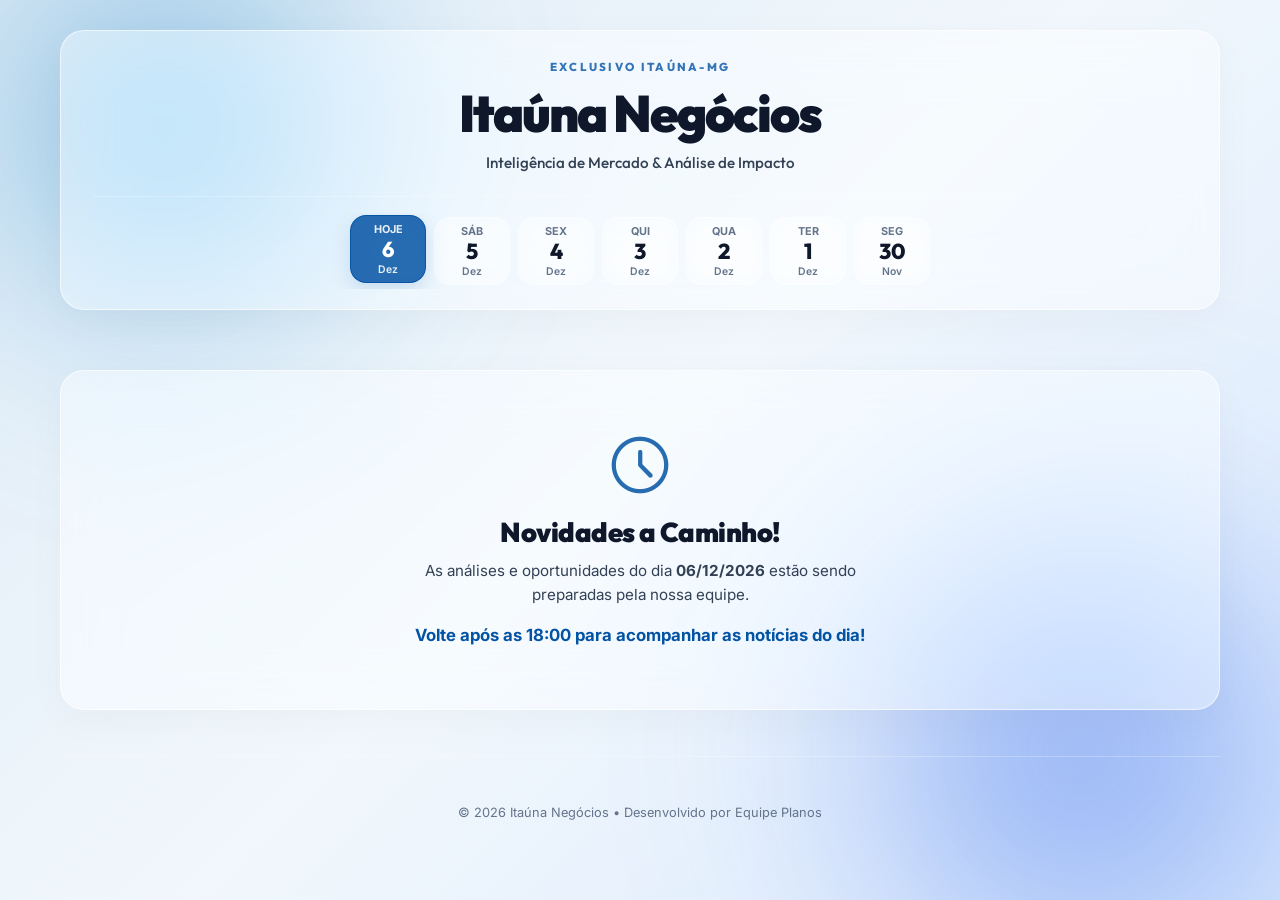
==== commit fb73bae2: "Otimizando layout mobile e substituindo referências a inteligência artificial por equipe" ====
--- a/itauna.html
+++ b/itauna.html
@@ -3,7 +3,7 @@
 <head>
   <meta charset="UTF-8">
   <meta name="viewport" content="width=device-width, initial-scale=1.0">
-  <title>Planos - Noticiário - Inteligência Comercial e Notícias Diárias</title>
+  <title>Itaúna Negócios - Inteligência Comercial e Notícias Diárias</title>
   <meta name="description" content="Portal de análises de impacto comercial, eventos e inteligência de mercado para comerciantes e empresários da cidade de Itaúna-MG.">
   
   <!-- Fontes do Google: Outfit para títulos limpos e fáceis de ler, e Inter para texto -->
@@ -31,7 +31,7 @@
       <div class="header-content">
         <div class="brand-info">
           <span class="brand-tag">Exclusivo Itaúna-MG</span>
-          <h1 class="brand-title">Planos - Noticiário</h1>
+          <h1 class="brand-title">Itaúna Negócios</h1>
         </div>
         <div class="brand-subtitle">Inteligência de Mercado & Análise de Impacto</div>
       </div>
@@ -71,7 +71,7 @@
 
     <!-- Rodapé -->
     <footer class="app-footer">
-      <p>© 2026 Planos - Noticiário • Desenvolvido com Antigravity & Google Gemini</p>
+      <p>© 2026 Itaúna Negócios • Desenvolvido por Equipe Planos</p>
     </footer>
   </div>
 
